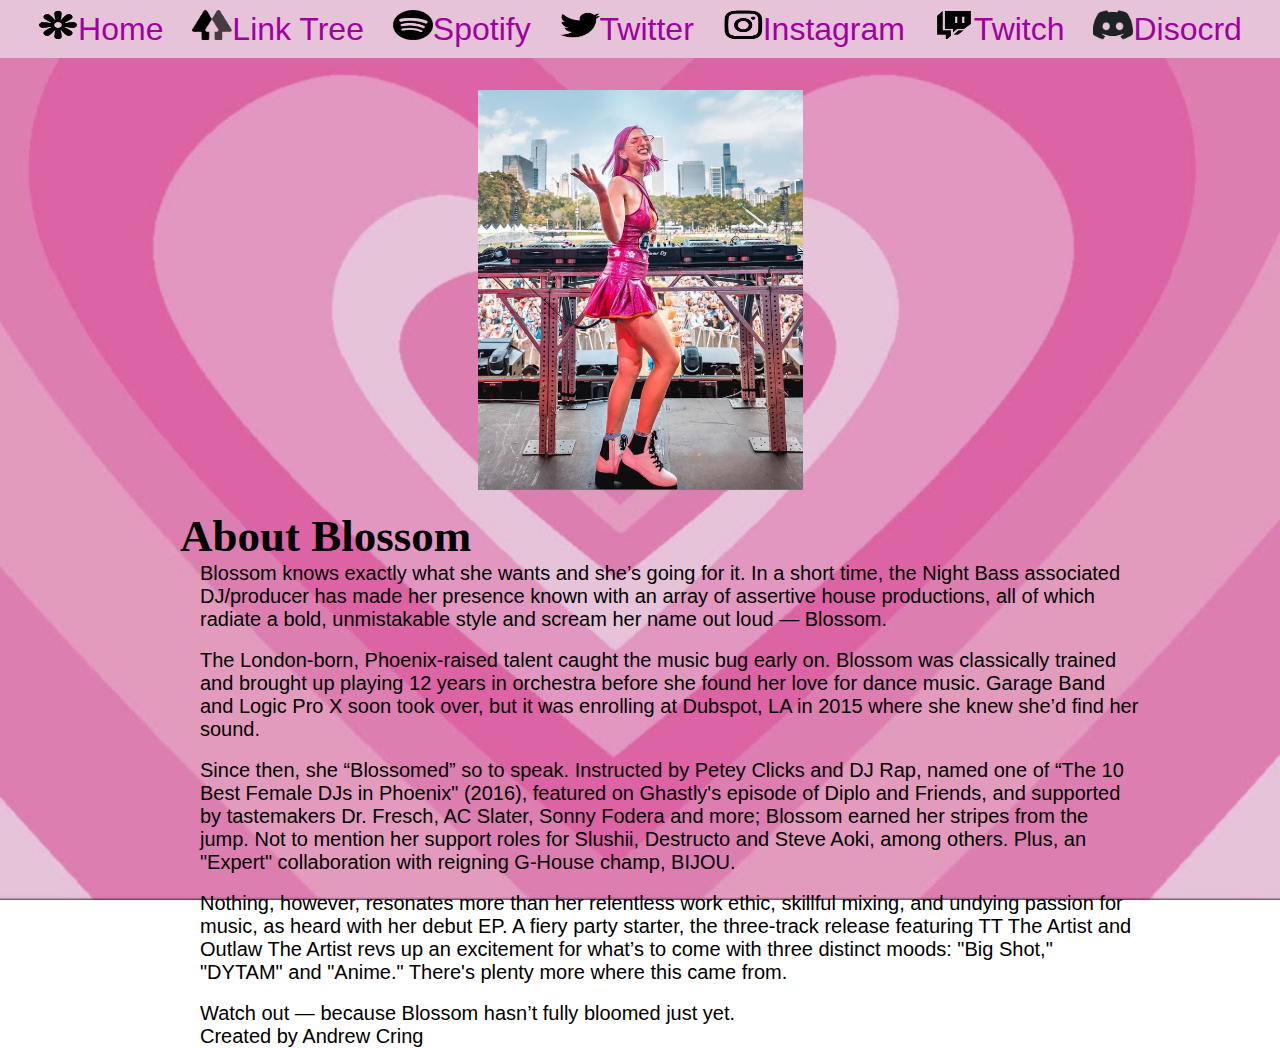
==== about.html @ 267bd62d "Update about.html" ====
<!DOCTYPE html>
<!--[if lt IE 7]>      <html class="no-js lt-ie9 lt-ie8 lt-ie7"> <![endif]-->
<!--[if IE 7]>         <html class="no-js lt-ie9 lt-ie8"> <![endif]-->
<!--[if IE 8]>         <html class="no-js lt-ie9"> <![endif]-->
<!--[if gt IE 8]>      <html class="no-js"> <!--<![endif]-->
<html>
    <head>
        <meta charset="utf-8">
        <meta http-equiv="X-UA-Compatible" content="IE=edge">
        <title>About Blossom</title>
        <meta name="description" content="">
        <meta name="viewport" content="width=device-width, initial-scale=1">
        <link rel="stylesheet" href="styles.css">
    </head>
    <body>
        <!--[if lt IE 7]>
            <p class="browsehappy">You are using an <strong>outdated</strong> browser. Please <a href="#">upgrade your browser</a> to improve your experience.</p>
        <![endif]-->
       <nav id="navLinks">
        <ul>
         <li><a href="index.html"><img src="images/blossom-logo.png"/>Home</a></li>
        <li><a href="https://linktr.ee/blossom.dj"><img src="images/link-tree-logo.jpg"/>Link Tree</a></li>
        <li><a href="https://open.spotify.com/artist/0FhgVFxDmcXH3blEWtt13V"><img src="images/spotify-logo.png"/>Spotify</a></li>
        <li><a href="https://twitter.com/blossomdj_?ref_src=twsrc%5Egoogle%7Ctwcamp%5Eserp%7Ctwgr%5Eauthor"><img src="images/twitter-logo.png"/>Twitter</a></li>
        <li><a href="https://www.instagram.com/blossom.dj/?hl=en"><img src="images/insta-logo.jpg"/>Instagram</a></li>
        <li><a href="https://www.twitch.tv/blossomdj"><img src="images/twitch-logo.png"/>Twitch</a></li>
        <li><a href="https://discord.com/invite/4WxGNGFp39"><img src="images/discord-logo.png"/>Disocrd</a></li>
        </ul>
        </nav>
        
       <!-- Slideshow container -->
<div class="slideshow-container">

  <!-- Full-width images with number and caption text -->
  <div class="mySlides fade">
    <img src="images/lolla-stage-blossom.png" class="blossom-slides"/> 
  </div>

  <div class="mySlides fade">
    <img src="images/blossom-twitch-love.png" class="blossom-slides"/>
  </div>

  <div class="mySlides fade">
    <img src="images/blossom-head-shot-main.png"class="blossom-slides"/><!--style="width:100%">--> 
  </div>

        <h2>About Blossom</h2>
            <p>Blossom knows exactly what she wants and she’s going for it. In a short time, the Night Bass associated DJ/producer has made her presence known with an array of assertive house productions, all of which radiate a bold, unmistakable style and scream her name out loud — Blossom.</p><br/>

            <p>The London-born, Phoenix-raised talent caught the music bug early on. Blossom was classically trained and brought up playing 12 years in orchestra before she found her love for dance music. Garage Band and Logic Pro X soon took over, but it was enrolling at Dubspot, LA in 2015 where she knew she’d find her sound.</p><br/>

            <p>Since then, she “Blossomed” so to speak. Instructed by Petey Clicks and DJ Rap, named one of “The 10 Best Female DJs in Phoenix" (2016), featured on Ghastly's episode of Diplo and Friends, and supported by tastemakers Dr. Fresch, AC Slater, Sonny Fodera and more; Blossom earned her stripes from the jump. Not to mention her support roles for Slushii, Destructo and Steve Aoki, among others. Plus, an "Expert" collaboration with reigning G-House champ, BIJOU.</p><br/>

           <p> Nothing, however, resonates more than her relentless work ethic, skillful mixing, and undying passion for music, as heard with her debut EP. A fiery party starter, the three-track release featuring TT The Artist and Outlaw The Artist revs up an excitement for what’s to come with three distinct moods: "Big Shot," "DYTAM" and "Anime." There's plenty more where this came from.</p><br/>

            <p>Watch out — because Blossom hasn’t fully bloomed just yet.</p>
        
        <script src="slide-show.js" async defer></script>
    </body>
  <footer>
  <p>Created by Andrew Cring</p>
  </footer>
</html>
---- styles.css ----
body,
body * {
    margin: 0;
    padding: 0;
    border: 0;
    font-size: 100%;
    font-family: 'Open Sans', sans-serif;
}

html {
    background: url(images/pink-heart-background.jpg) no-repeat center center fixed;
    -webkit-background-size: cover;
    -moz-background-size: cover;
    -o-background-size: cover;
    background-size: cover;
}

h1 {
    text-align: center;
    font-family: 'Galada', cursive;
    font-size: 55px;
}

h2 {
    font-size: 45px;
    font-family: 'Galada', cursive;
    text-align: left;
    margin-left: 40px;
}

p {
    /*Add a solid background color to make it easier to read the content*/
    margin-left: 60px;
    font-size: 20px;
}

/*Styling for the link position*/

#navLinks {
    display: block;
    padding: 10px;
    text-align: center;
    position: fixed;
    top: 0;
    width: 100%;
    font-size: xx-large;
    z-index: 1;
    background-color: rgb(230, 195, 217);
}


/* Styling for the individual link items*/

#navLinks li {
    display: inline;
    text-align: center;
    padding: 14px 10px;
    text-decoration: none;
    width: 100%;
}

#navLinks a {
    text-decoration: none;
    color: rgb(160, 0, 160);
}

#navLinks li a:hover {
    color: rgb(245, 129, 191);
    background-color:rgb(160, 0, 160);
    padding: 10px .5px;
}

#navLinks img {
    height: 30px;
    width: 40px;
}

#mainLogo {
    display: block;
    margin: 90px auto 1px;
}

#mainHeadShot {
    display: block;
    margin: 0px auto;
}

#tour-dates {
    display: block;
    margin: auto;
    width: 626px;
    height: 801px;
}

.blossom-slides {
    display: block;
    margin: 90px auto 20px;
    height: 400px;
    width: 325px;
}

* {
    box-sizing: border-box
}


/* Slideshow container */

.slideshow-container {
    max-width: 1000px;
    position: relative;
    margin: auto;
}


/* Hide the images by default */

.mySlides {
    display: none;
}


/* Next & previous buttons */

.prev,
.next {
    cursor: pointer;
    position: absolute;
    top: 50%;
    width: auto;
    margin-top: -22px;
    padding: 16px;
    color: white;
    font-weight: bold;
    font-size: 18px;
    transition: 0.6s ease;
    border-radius: 0 3px 3px 0;
    user-select: none;
}


/* Position the "next button" to the right */

.next {
    right: 0;
    border-radius: 3px 0 0 3px;
}


/* On hover, add a black background color with a little bit see-through */

.prev:hover,
.next:hover {
    background-color: rgba(0, 0, 0, 0.8);
}


/* Caption text */

.text {
    color: #f2f2f2;
    font-size: 15px;
    padding: 8px 12px;
    position: absolute;
    bottom: 8px;
    width: 100%;
    text-align: center;
}


/* Number text (1/3 etc) */

.numbertext {
    color: #f2f2f2;
    font-size: 12px;
    padding: 8px 12px;
    position: absolute;
    top: 0;
}


/* The dots/bullets/indicators */

.dot {
    cursor: pointer;
    height: 15px;
    width: 15px;
    margin: 0 2px;
    background-color: #bbb;
    border-radius: 50%;
    display: inline-block;
    transition: background-color 0.6s ease;
}

.active,
.dot:hover {
    background-color: #717171;
}


/* Fading animation */

.fade {
    -webkit-animation-name: fade;
    -webkit-animation-duration: 1.5s;
    animation-name: fade;
    animation-duration: 1.5s;
}

@-webkit-keyframes fade {
    from {
        opacity: .4
    }
    to {
        opacity: 1
    }
}

@keyframes fade {
    from {
        opacity: .4
    }
    to {
        opacity: 1
    }
}
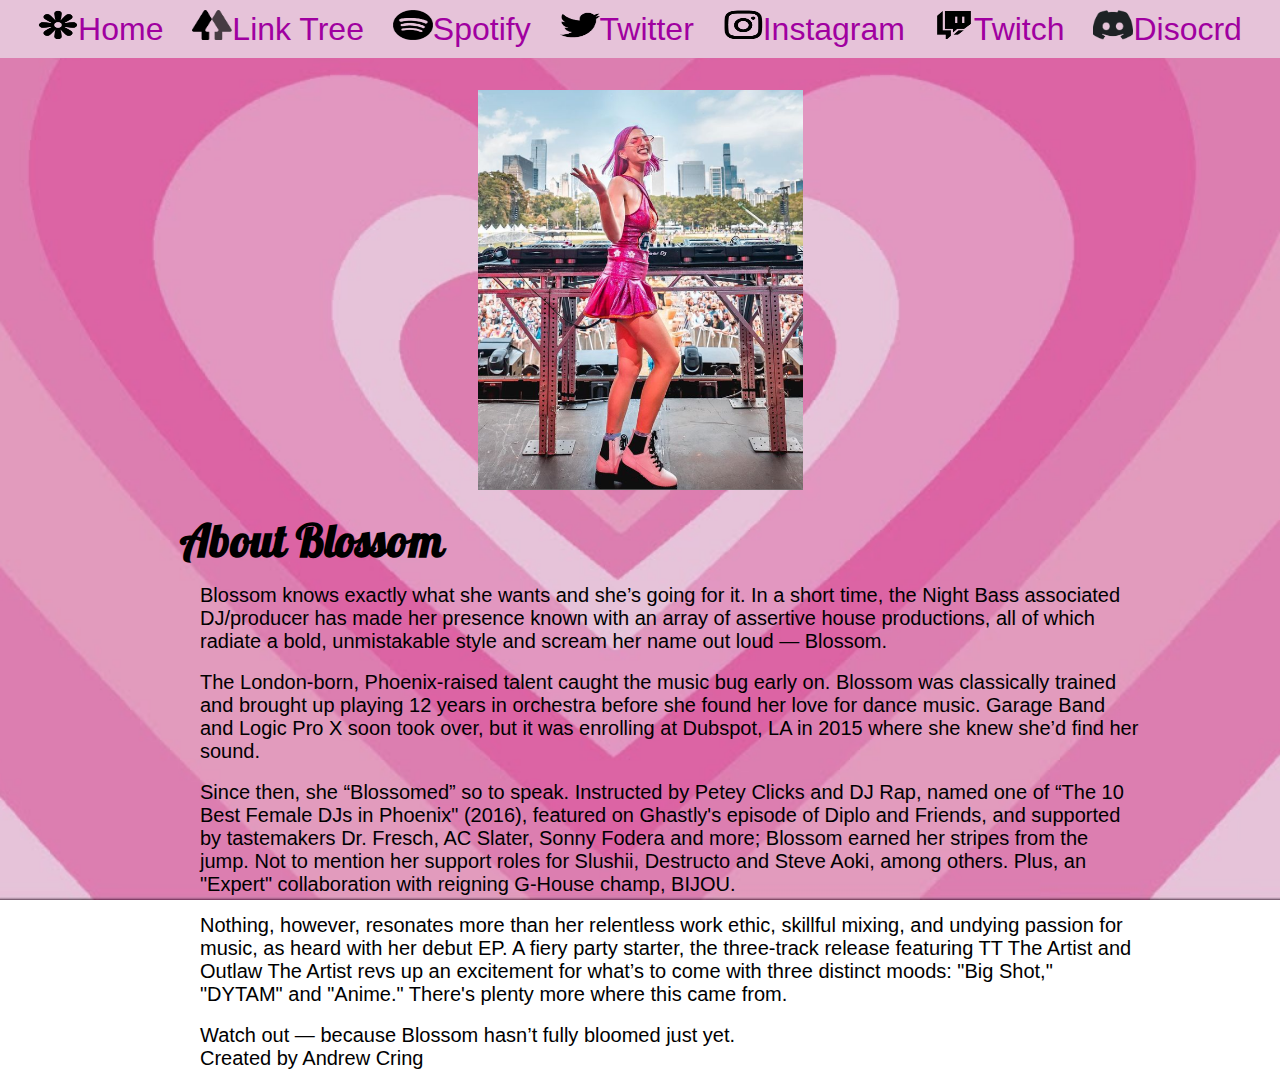
==== commit 7b85580f: "Update about.html" ====
--- a/about.html
+++ b/about.html
@@ -11,6 +11,9 @@
         <meta name="description" content="">
         <meta name="viewport" content="width=device-width, initial-scale=1">
         <link rel="stylesheet" href="styles.css">
+            <link rel="preconnect" href="https://fonts.googleapis.com">
+            <link rel="preconnect" href="https://fonts.gstatic.com" crossorigin>
+            <link href="https://fonts.googleapis.com/css2?family=Galada&display=swap" rel="stylesheet">
     </head>
     <body>
         <!--[if lt IE 7]>
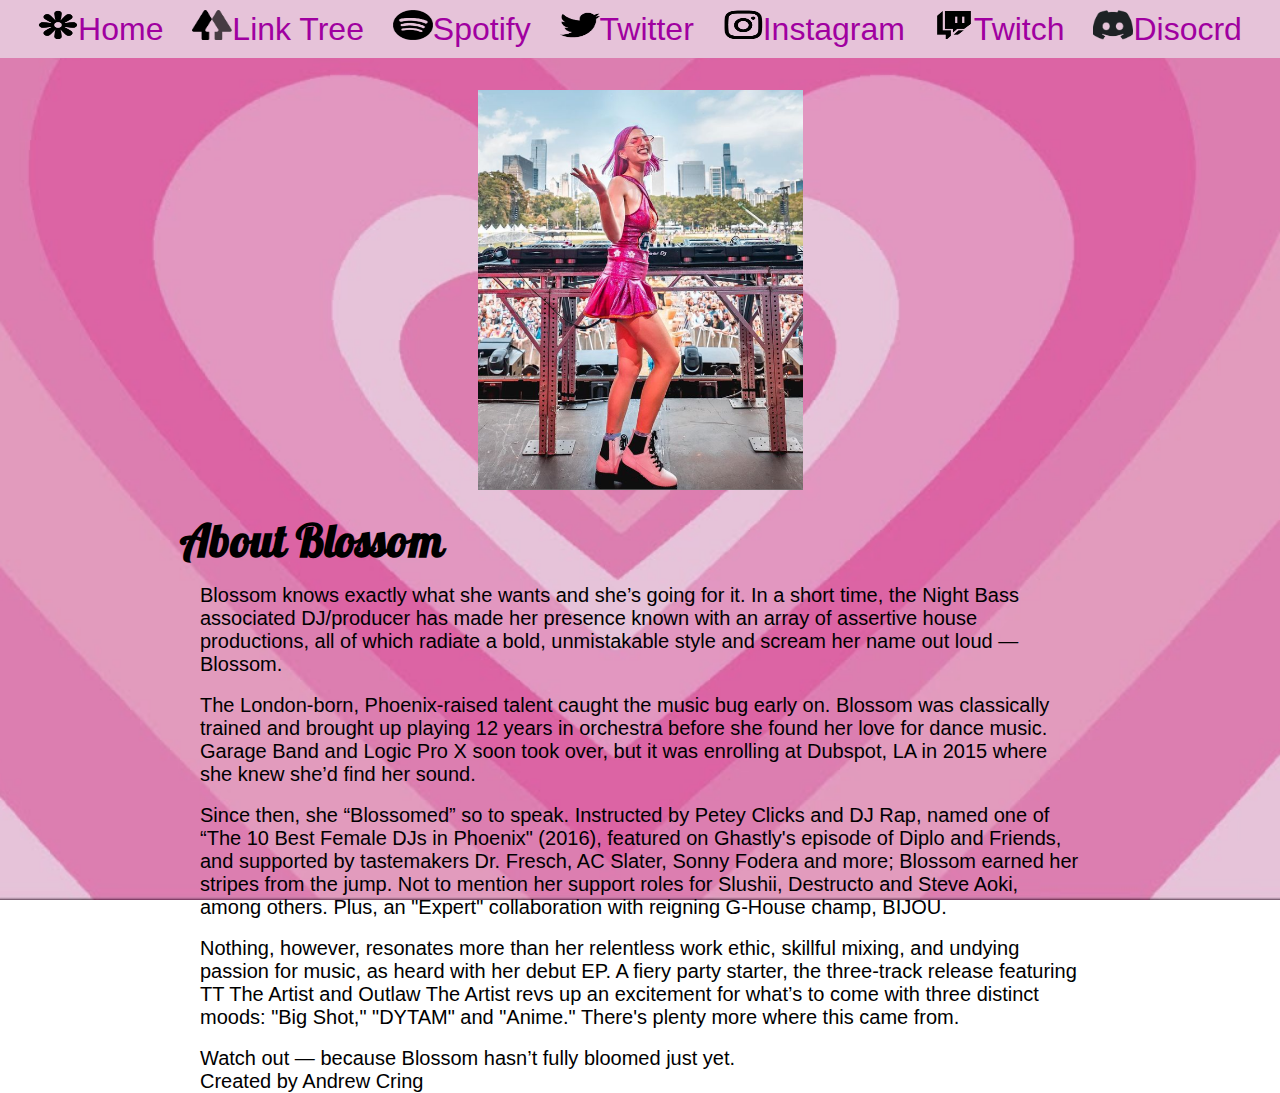
==== commit b276a454: "Update about.html" ====
--- a/about.html
+++ b/about.html
@@ -34,17 +34,25 @@
        <!-- Slideshow container -->
 <div class="slideshow-container">
 
-  <!-- Full-width images with number and caption text -->
+  <!-- Images of Blossom for slideshow -->
   <div class="mySlides fade">
     <img src="images/lolla-stage-blossom.png" class="blossom-slides"/> 
   </div>
 
   <div class="mySlides fade">
-    <img src="images/blossom-twitch-love.png" class="blossom-slides"/>
+    <img src="images/blossom-glitch.png" class="blossom-slides"/>
   </div>
 
   <div class="mySlides fade">
-    <img src="images/blossom-head-shot-main.png"class="blossom-slides"/><!--style="width:100%">--> 
+    <img src="images/blossom-arm-up.png"class="blossom-slides"/> 
+  </div>
+
+  <div class="mySlides fade">
+    <img src="images/blossom-twitch-love.png"class="blossom-slides"/> 
+  </div>
+
+  <div class="mySlides fade">
+    <img src="images/blossom-shady-park.png"class="blossom-slides"/> 
   </div>
 
         <h2>About Blossom</h2>
--- a/styles.css
+++ b/styles.css
@@ -30,7 +30,7 @@
 
 p {
     /*Add a solid background color to make it easier to read the content*/
-    margin-left: 60px;
+    margin: auto 60px;
     font-size: 20px;
 }
 
@@ -119,85 +119,6 @@
     display: none;
 }
 
-
-/* Next & previous buttons */
-
-.prev,
-.next {
-    cursor: pointer;
-    position: absolute;
-    top: 50%;
-    width: auto;
-    margin-top: -22px;
-    padding: 16px;
-    color: white;
-    font-weight: bold;
-    font-size: 18px;
-    transition: 0.6s ease;
-    border-radius: 0 3px 3px 0;
-    user-select: none;
-}
-
-
-/* Position the "next button" to the right */
-
-.next {
-    right: 0;
-    border-radius: 3px 0 0 3px;
-}
-
-
-/* On hover, add a black background color with a little bit see-through */
-
-.prev:hover,
-.next:hover {
-    background-color: rgba(0, 0, 0, 0.8);
-}
-
-
-/* Caption text */
-
-.text {
-    color: #f2f2f2;
-    font-size: 15px;
-    padding: 8px 12px;
-    position: absolute;
-    bottom: 8px;
-    width: 100%;
-    text-align: center;
-}
-
-
-/* Number text (1/3 etc) */
-
-.numbertext {
-    color: #f2f2f2;
-    font-size: 12px;
-    padding: 8px 12px;
-    position: absolute;
-    top: 0;
-}
-
-
-/* The dots/bullets/indicators */
-
-.dot {
-    cursor: pointer;
-    height: 15px;
-    width: 15px;
-    margin: 0 2px;
-    background-color: #bbb;
-    border-radius: 50%;
-    display: inline-block;
-    transition: background-color 0.6s ease;
-}
-
-.active,
-.dot:hover {
-    background-color: #717171;
-}
-
-
 /* Fading animation */
 
 .fade {
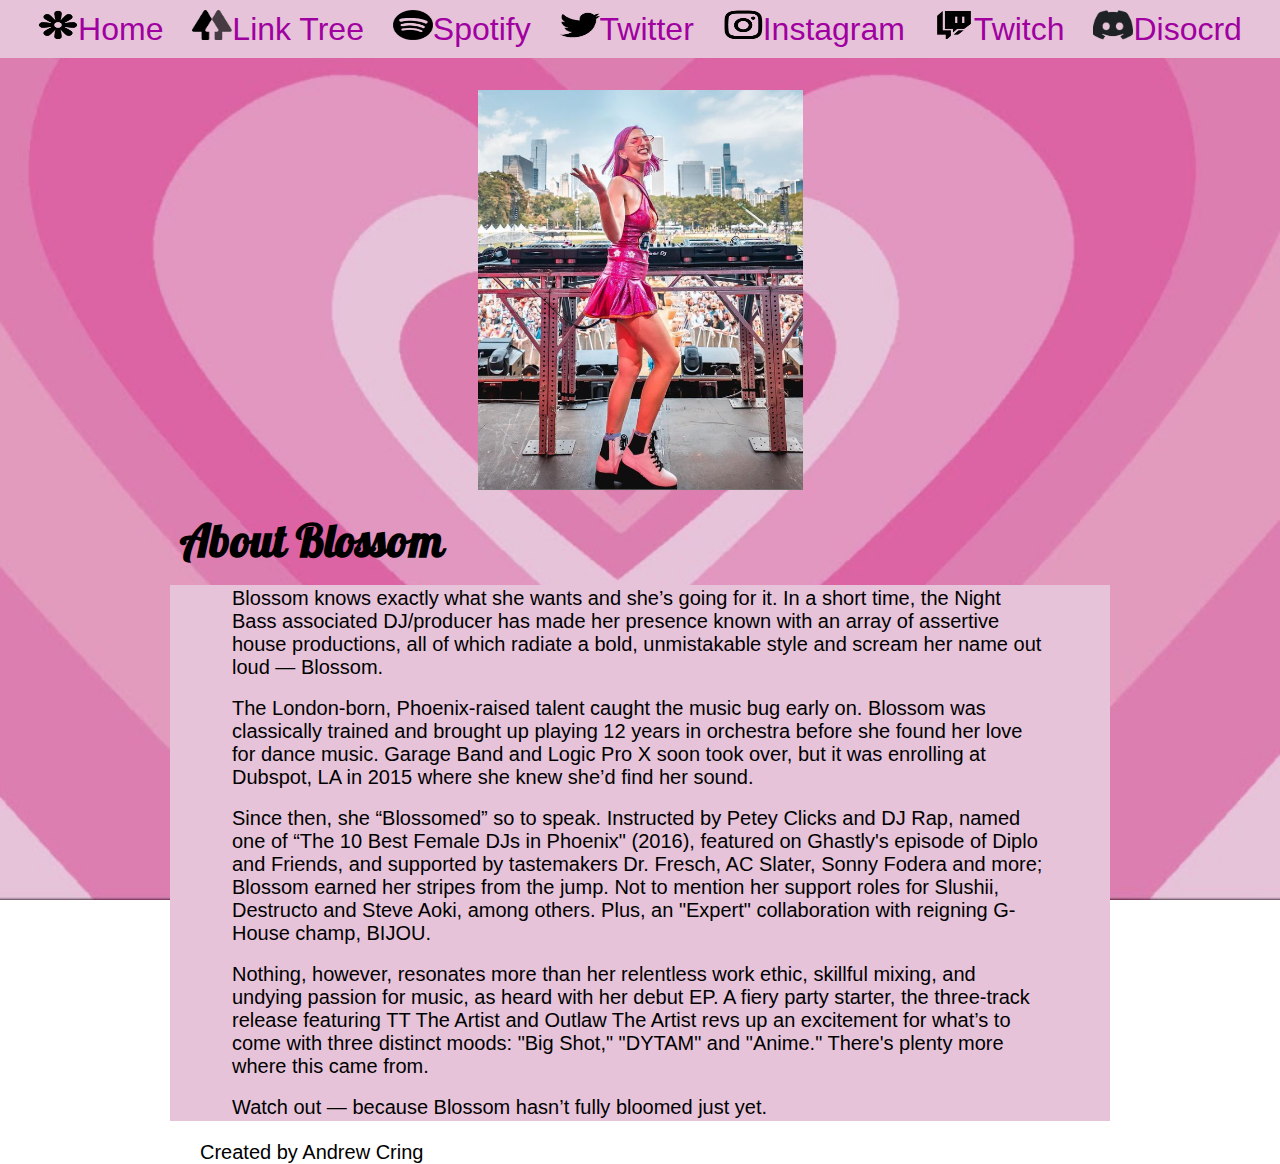
==== commit 40f83117: "Update about.html" ====
--- a/about.html
+++ b/about.html
@@ -56,6 +56,7 @@
   </div>
 
         <h2>About Blossom</h2>
+          <div id="background-block">
             <p>Blossom knows exactly what she wants and she’s going for it. In a short time, the Night Bass associated DJ/producer has made her presence known with an array of assertive house productions, all of which radiate a bold, unmistakable style and scream her name out loud — Blossom.</p><br/>
 
             <p>The London-born, Phoenix-raised talent caught the music bug early on. Blossom was classically trained and brought up playing 12 years in orchestra before she found her love for dance music. Garage Band and Logic Pro X soon took over, but it was enrolling at Dubspot, LA in 2015 where she knew she’d find her sound.</p><br/>
@@ -65,7 +66,7 @@
            <p> Nothing, however, resonates more than her relentless work ethic, skillful mixing, and undying passion for music, as heard with her debut EP. A fiery party starter, the three-track release featuring TT The Artist and Outlaw The Artist revs up an excitement for what’s to come with three distinct moods: "Big Shot," "DYTAM" and "Anime." There's plenty more where this came from.</p><br/>
 
             <p>Watch out — because Blossom hasn’t fully bloomed just yet.</p>
-        
+          </div>
         <script src="slide-show.js" async defer></script>
     </body>
   <footer>
--- a/styles.css
+++ b/styles.css
@@ -92,6 +92,12 @@
     height: 801px;
 }
 
+#background-block {
+    background-color: rgb(230, 195, 217);
+    margin: 1px 30px 20px;
+    padding: 2px;
+}
+
 .blossom-slides {
     display: block;
     margin: 90px auto 20px;
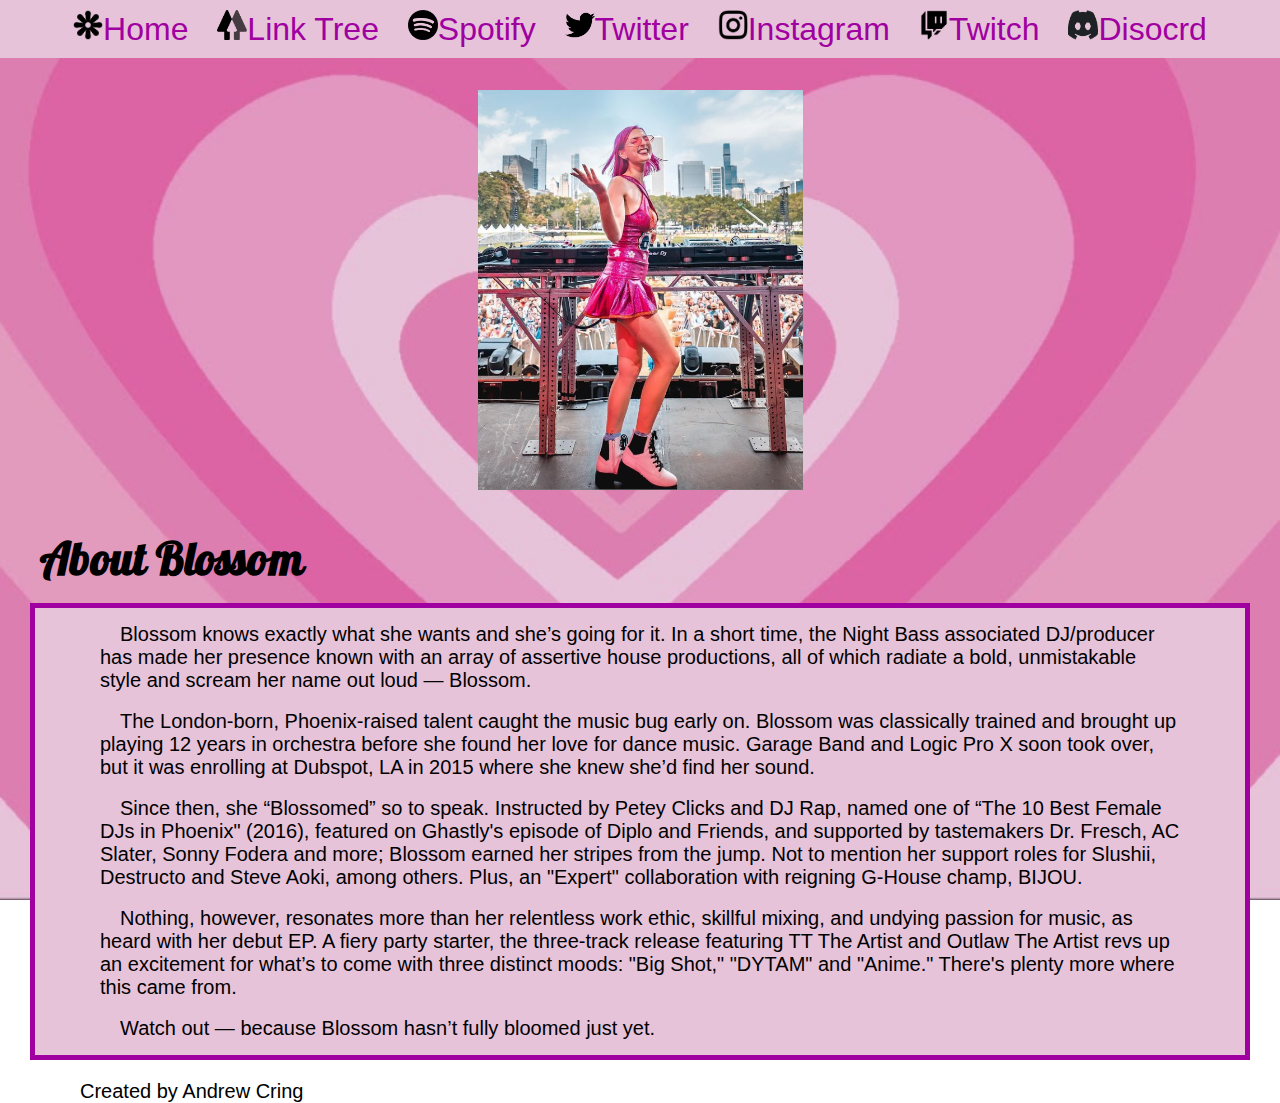
==== commit 3f6f76c6: "Update about.html" ====
--- a/about.html
+++ b/about.html
@@ -19,9 +19,9 @@
         <!--[if lt IE 7]>
             <p class="browsehappy">You are using an <strong>outdated</strong> browser. Please <a href="#">upgrade your browser</a> to improve your experience.</p>
         <![endif]-->
-       <nav id="navLinks">
-        <ul>
-         <li><a href="index.html"><img src="images/blossom-logo.png"/>Home</a></li>
+    <nav id="navLinks">
+        <ul><!--Find icons to go with each link -->
+        <li><a href="index.html"><img src="images/blossom-logo.png"/>Home</a></li>
         <li><a href="https://linktr.ee/blossom.dj"><img src="images/link-tree-logo.jpg"/>Link Tree</a></li>
         <li><a href="https://open.spotify.com/artist/0FhgVFxDmcXH3blEWtt13V"><img src="images/spotify-logo.png"/>Spotify</a></li>
         <li><a href="https://twitter.com/blossomdj_?ref_src=twsrc%5Egoogle%7Ctwcamp%5Eserp%7Ctwgr%5Eauthor"><img src="images/twitter-logo.png"/>Twitter</a></li>
@@ -30,11 +30,11 @@
         <li><a href="https://discord.com/invite/4WxGNGFp39"><img src="images/discord-logo.png"/>Disocrd</a></li>
         </ul>
         </nav>
-        
-       <!-- Slideshow container -->
+
+<!-- Slideshow container -->
 <div class="slideshow-container">
 
-  <!-- Images of Blossom for slideshow -->
+  <!-- Full-width images with number and caption text -->
   <div class="mySlides fade">
     <img src="images/lolla-stage-blossom.png" class="blossom-slides"/> 
   </div>
@@ -55,8 +55,11 @@
     <img src="images/blossom-shady-park.png"class="blossom-slides"/> 
   </div>
 
-        <h2>About Blossom</h2>
-          <div id="background-block">
+</div>
+<br>
+
+    <h2>About Blossom</h2>
+        <div id="background-block">
             <p>Blossom knows exactly what she wants and she’s going for it. In a short time, the Night Bass associated DJ/producer has made her presence known with an array of assertive house productions, all of which radiate a bold, unmistakable style and scream her name out loud — Blossom.</p><br/>
 
             <p>The London-born, Phoenix-raised talent caught the music bug early on. Blossom was classically trained and brought up playing 12 years in orchestra before she found her love for dance music. Garage Band and Logic Pro X soon took over, but it was enrolling at Dubspot, LA in 2015 where she knew she’d find her sound.</p><br/>
@@ -66,10 +69,10 @@
            <p> Nothing, however, resonates more than her relentless work ethic, skillful mixing, and undying passion for music, as heard with her debut EP. A fiery party starter, the three-track release featuring TT The Artist and Outlaw The Artist revs up an excitement for what’s to come with three distinct moods: "Big Shot," "DYTAM" and "Anime." There's plenty more where this came from.</p><br/>
 
             <p>Watch out — because Blossom hasn’t fully bloomed just yet.</p>
-          </div>
+        </div>
         <script src="slide-show.js" async defer></script>
     </body>
-  <footer>
-  <p>Created by Andrew Cring</p>
-  </footer>
+<footer>
+<p>Created by Andrew Cring</p>
+</footer>
 </html>
--- a/styles.css
+++ b/styles.css
@@ -17,6 +17,7 @@
 
 h1 {
     text-align: center;
+    margin-top: 0px;
     font-family: 'Galada', cursive;
     font-size: 55px;
 }
@@ -29,10 +30,11 @@
 }
 
 p {
-    /*Add a solid background color to make it easier to read the content*/
     margin: auto 60px;
     font-size: 20px;
+    text-indent: 20px;
 }
+
 
 /*Styling for the link position*/
 
@@ -66,14 +68,18 @@
 
 #navLinks li a:hover {
     color: rgb(245, 129, 191);
-    background-color:rgb(160, 0, 160);
+    background-color: rgb(160, 0, 160);
     padding: 10px .5px;
 }
 
 #navLinks img {
     height: 30px;
-    width: 40px;
+    width: 30px;
+    align-content: center;
 }
+
+
+/* Styling for index images */
 
 #mainLogo {
     display: block;
@@ -92,10 +98,15 @@
     height: 801px;
 }
 
+
+/* About Blossom IDs*/
+
 #background-block {
     background-color: rgb(230, 195, 217);
     margin: 1px 30px 20px;
-    padding: 2px;
+    padding: 15px 5px;
+    border: 5px solid;
+    border-color: rgb(160, 0, 160);
 }
 
 .blossom-slides {
@@ -125,6 +136,7 @@
     display: none;
 }
 
+
 /* Fading animation */
 
 .fade {
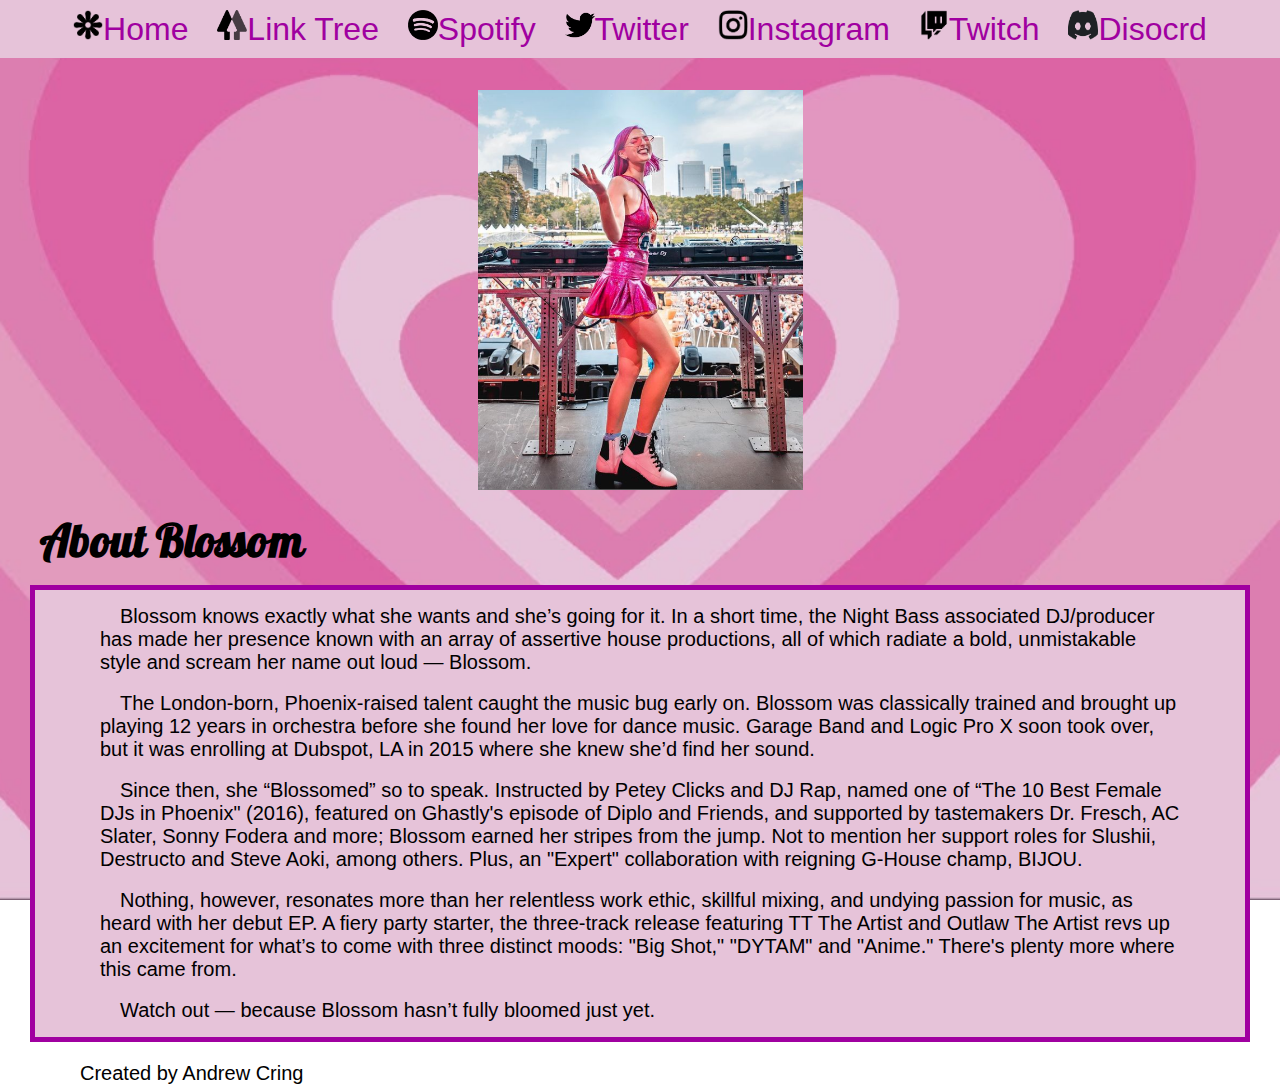
==== commit 3d59ce51: "Update about.html" ====
--- a/about.html
+++ b/about.html
@@ -20,7 +20,7 @@
             <p class="browsehappy">You are using an <strong>outdated</strong> browser. Please <a href="#">upgrade your browser</a> to improve your experience.</p>
         <![endif]-->
     <nav id="navLinks">
-        <ul><!--Find icons to go with each link -->
+        <ul>
         <li><a href="index.html"><img src="images/blossom-logo.png"/>Home</a></li>
         <li><a href="https://linktr.ee/blossom.dj"><img src="images/link-tree-logo.jpg"/>Link Tree</a></li>
         <li><a href="https://open.spotify.com/artist/0FhgVFxDmcXH3blEWtt13V"><img src="images/spotify-logo.png"/>Spotify</a></li>
@@ -56,8 +56,7 @@
   </div>
 
 </div>
-<br>
-
+    <!--Main text body -->
     <h2>About Blossom</h2>
         <div id="background-block">
             <p>Blossom knows exactly what she wants and she’s going for it. In a short time, the Night Bass associated DJ/producer has made her presence known with an array of assertive house productions, all of which radiate a bold, unmistakable style and scream her name out loud — Blossom.</p><br/>
